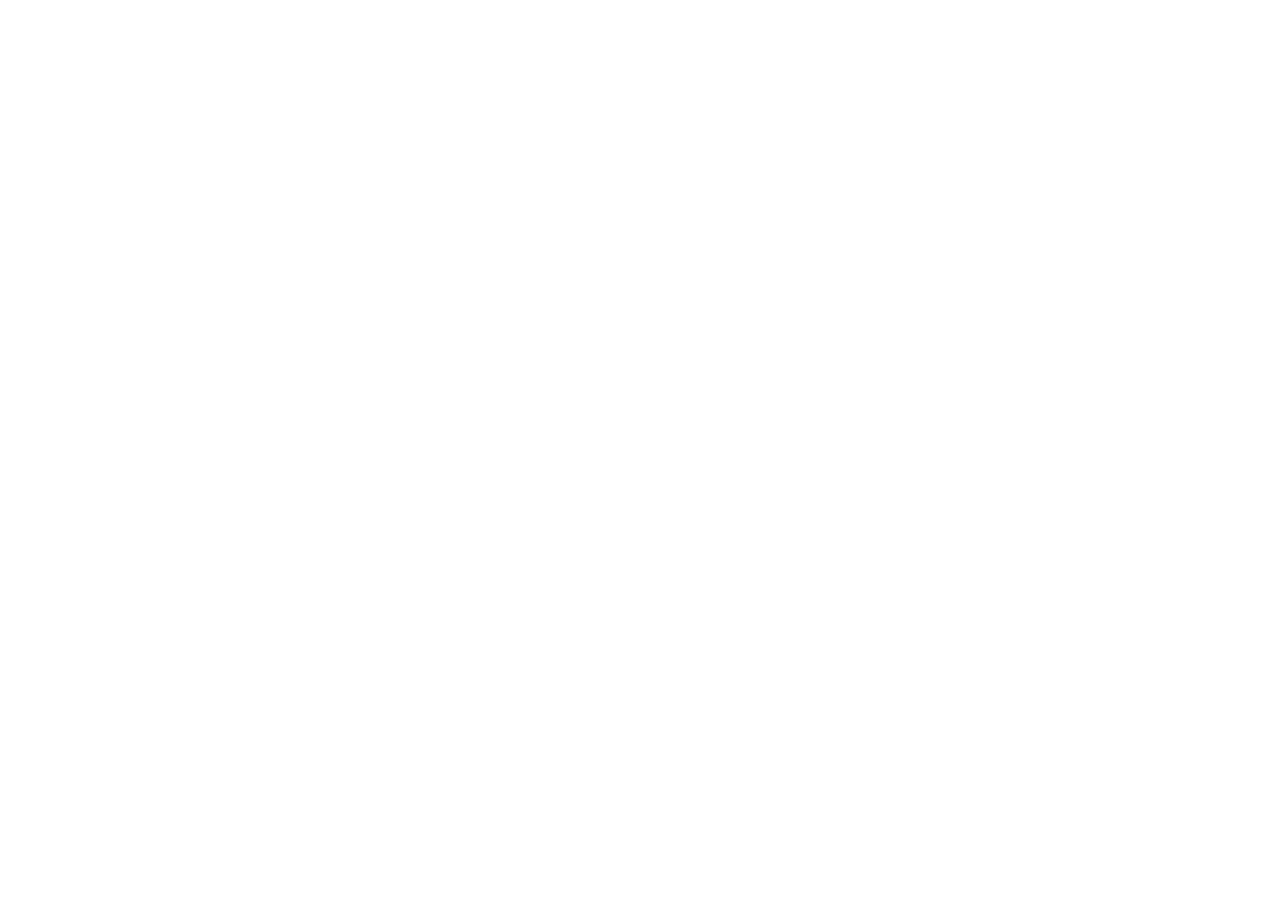
==== mediaQueries/index.html @ 9f8d9299 "initial commit" ====
<!DOCTYPE html>
<html lang="en">
<head>
    <meta charset="UTF-8">
    <meta http-equiv="X-UA-Compatible" content="IE=edge">
    <meta name="viewport" content="width=device-width, initial-scale=1.0">
    <title>Document</title>
</head>
<body>
    
</body>
</html>
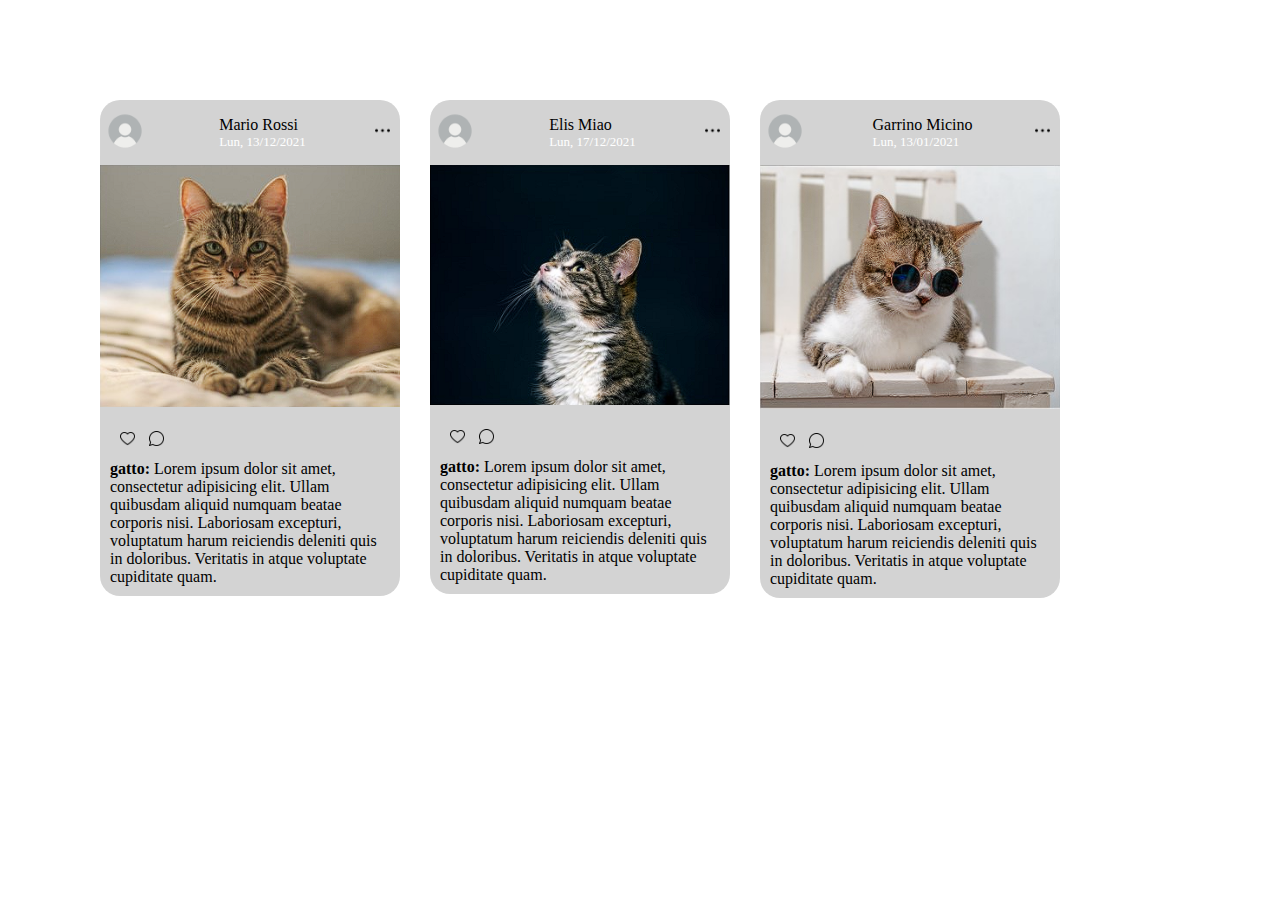
==== commit d6aaa9f0: "completed exercise" ====
--- a/mediaQueries/index.html
+++ b/mediaQueries/index.html
@@ -2,11 +2,88 @@
 <html lang="en">
 <head>
     <meta charset="UTF-8">
-    <meta http-equiv="X-UA-Compatible" content="IE=edge">
     <meta name="viewport" content="width=device-width, initial-scale=1.0">
-    <title>Document</title>
+    <title>Card Exercise</title>
+    <link rel="stylesheet" href="styles.css">
 </head>
 <body>
+    <div class="card">
+        <header class="user">
+            <figure class="avatar">
+                <img src="avatar.png" alt="avatar">
+            </figure>
+            <div class="user_info">
+                <p id="name">Mario Rossi</p>
+                <p id="date">Lun, 13/12/2021</p>
+            </div>
+            <i><img src="3puntos.png" alt="options"></i>
+        </header>
+        <article>
+            <figure id="image">
+                <img src="GATO1.png" alt="a cat">
+            </figure>
+            <section id="items">
+                <i><img src="corazon.png" alt="like"></i>
+                <i><img src="comentario.png" alt="coment"></i>
+            </section>
+            <section id="description">
+                <p><b>gatto:</b> Lorem ipsum dolor sit amet, consectetur adipisicing elit. Ullam quibusdam aliquid numquam beatae corporis nisi. Laboriosam excepturi, voluptatum harum reiciendis deleniti quis in doloribus. Veritatis in atque voluptate cupiditate quam.</p>
+            </section>
+            
+        </article>
     
+    </div>
+    <div class="card">
+        <header class="user">
+            <figure class="avatar">
+                <img src="avatar.png" alt="avatar">
+            </figure>
+            <div class="user_info">
+                <p id="name">Elis Miao</p>
+                <p id="date">Lun, 17/12/2021</p>
+            </div>
+            <i><img src="3puntos.png" alt="options"></i>
+        </header>
+        <article>
+            <figure id="image">
+                <img src="GATO2.png" alt="a cat">
+            </figure>
+            <section id="items">
+                <i><img src="corazon.png" alt="like"></i>
+                <i><img src="comentario.png" alt="coment"></i>
+            </section>
+            <section id="description">
+                <p><b>gatto:</b> Lorem ipsum dolor sit amet, consectetur adipisicing elit. Ullam quibusdam aliquid numquam beatae corporis nisi. Laboriosam excepturi, voluptatum harum reiciendis deleniti quis in doloribus. Veritatis in atque voluptate cupiditate quam.</p>
+            </section>
+            
+        </article>
+    
+    </div>
+    <div class="card">
+        <header class="user">
+            <figure class="avatar">
+                <img src="avatar.png" alt="avatar">
+            </figure>
+            <div class="user_info">
+                <p id="name">Garrino Micino</p>
+                <p id="date">Lun, 13/01/2021</p>
+            </div>
+            <i><img src="3puntos.png" alt="options"></i>
+        </header>
+        <article>
+            <figure id="image">
+                <img src="GATO3.png" alt="a cat">
+            </figure>
+            <section id="items">
+                <i><img src="corazon.png" alt="like"></i>
+                <i><img src="comentario.png" alt="coment"></i>
+            </section>
+            <section id="description">
+                <p><b>gatto:</b> Lorem ipsum dolor sit amet, consectetur adipisicing elit. Ullam quibusdam aliquid numquam beatae corporis nisi. Laboriosam excepturi, voluptatum harum reiciendis deleniti quis in doloribus. Veritatis in atque voluptate cupiditate quam.</p>
+            </section>
+            
+        </article>
+    
+    </div>
 </body>
 </html>--- a/mediaQueries/styles.css
+++ b/mediaQueries/styles.css
@@ -0,0 +1,74 @@
+*{
+    margin: 0;
+    padding: 0;
+}
+article{
+    width: 300px;
+    border-radius: 20px;
+    background-color: lightgrey;
+}
+img{
+    width: 300px;
+}
+/* #image{
+    height: 278px;
+} */
+#links{
+    padding: 10px;
+}
+#description{
+    padding: 10px;
+    margin-bottom: 20px;
+}
+#items{
+    padding: 20px 20px 0px 20px;
+}
+header{
+    border-top-right-radius: 20px;
+    border-top-left-radius: 20px;
+    width: 300px;
+    background-color: lightgrey;
+    display: inline-flex;
+    justify-content: space-between;
+    align-items: center;
+    height: 65px;
+}
+.avatar img{
+    height: 50px;
+    width: 50px;
+}
+i img{
+    padding-right: 10px;
+    height: 15px;
+    width: 15px;
+}
+#date{
+    color: white;
+    font-size: small;
+}
+body{
+    display: flex;
+    margin: 100px 100px;
+    gap: 30px;
+}
+@media (max-width: 375px) {
+    body{
+        flex-direction: column;
+        margin-top: 50px;
+    }
+    .card{
+        margin-bottom: 20px;
+        margin-right: 20px;
+        box-sizing: border-box;
+    }
+}
+@media (max-width: 768px) {
+    body{
+        flex-flow: row wrap;
+        margin: 20px;
+        margin-top: 50px;
+    }
+    .card{
+        margin-bottom: 10px;
+    }
+}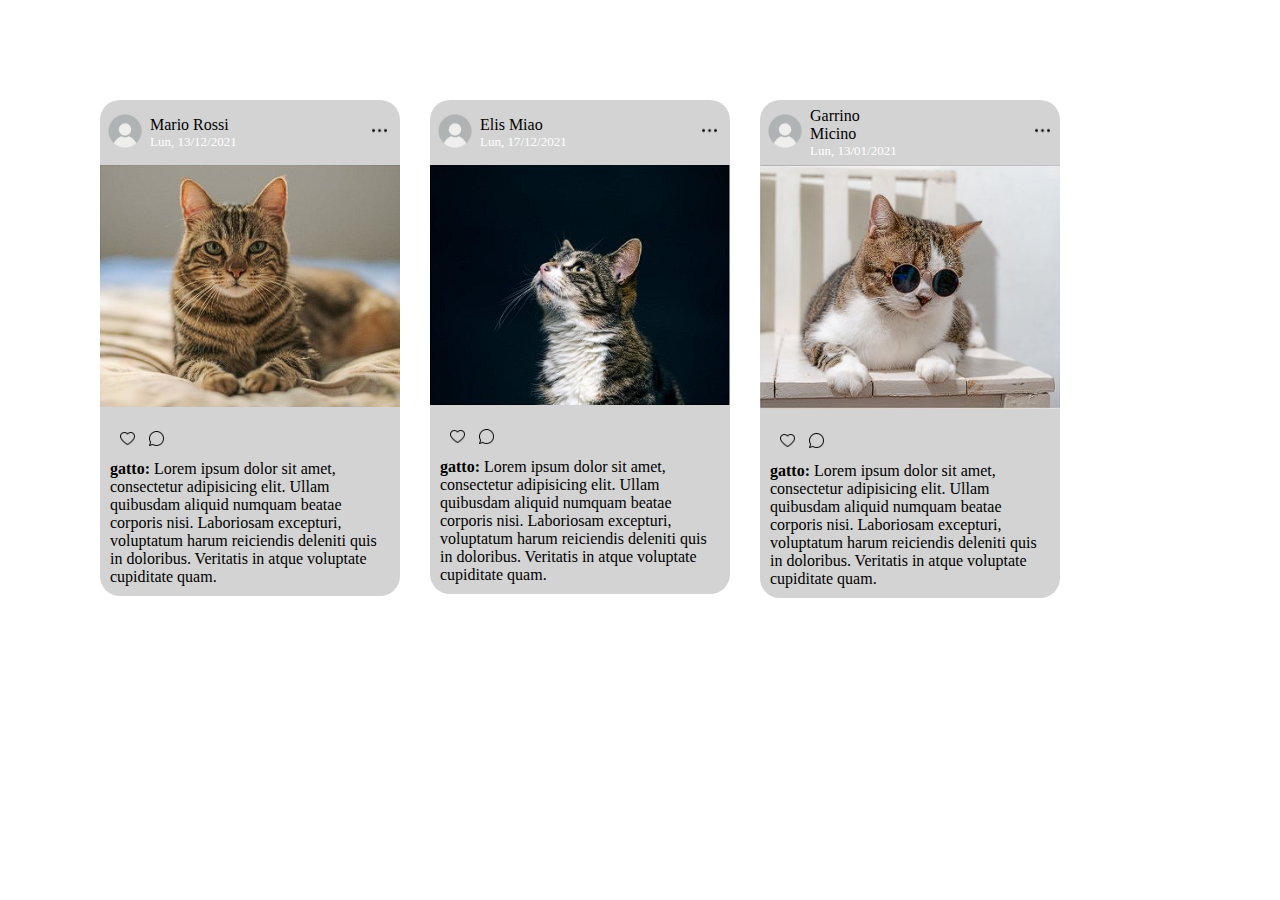
==== commit 1fe7e969: "fix header" ====
--- a/mediaQueries/index.html
+++ b/mediaQueries/index.html
@@ -68,15 +68,17 @@
                 <p id="name">Garrino Micino</p>
                 <p id="date">Lun, 13/01/2021</p>
             </div>
-            <i><img src="3puntos.png" alt="options"></i>
+            <div>
+                <i  class="puntos"><img src="3puntos.png" alt="options"></i>
+            </div>
         </header>
         <article>
             <figure id="image">
                 <img src="GATO3.png" alt="a cat">
             </figure>
             <section id="items">
-                <i><img src="corazon.png" alt="like"></i>
-                <i><img src="comentario.png" alt="coment"></i>
+                <i class="items"><img src="corazon.png" alt="like"></i>
+                <i class="items"><img src="comentario.png" alt="coment"></i>
             </section>
             <section id="description">
                 <p><b>gatto:</b> Lorem ipsum dolor sit amet, consectetur adipisicing elit. Ullam quibusdam aliquid numquam beatae corporis nisi. Laboriosam excepturi, voluptatum harum reiciendis deleniti quis in doloribus. Veritatis in atque voluptate cupiditate quam.</p>
--- a/mediaQueries/styles.css
+++ b/mediaQueries/styles.css
@@ -29,9 +29,12 @@
     width: 300px;
     background-color: lightgrey;
     display: inline-flex;
-    justify-content: space-between;
+    justify-content: start;
     align-items: center;
     height: 65px;
+}
+header i{
+    margin-left: 135px;
 }
 .avatar img{
     height: 50px;
